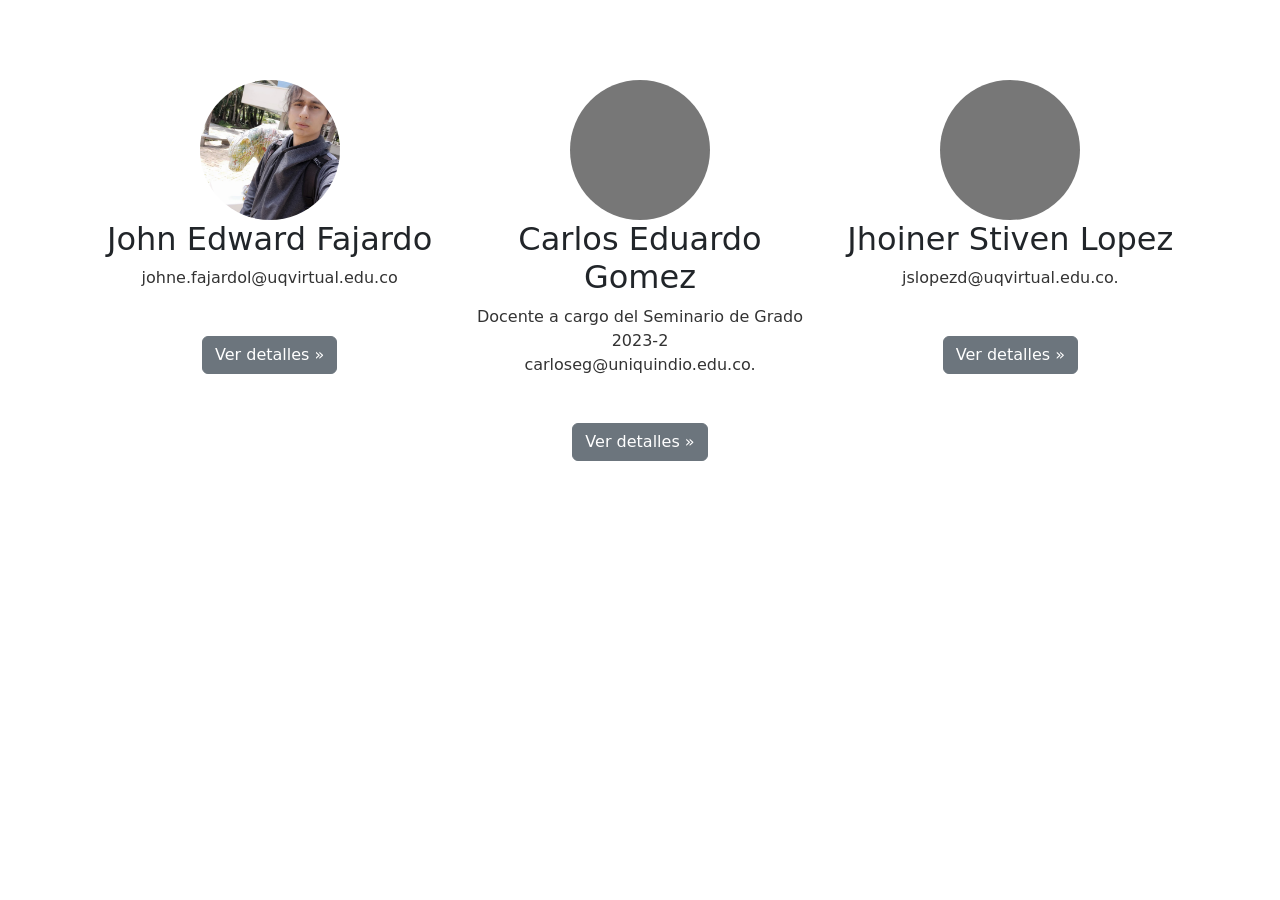
==== templates/aboutUs.html @ 9b59d9a1 "first commit" ====
<!DOCTYPE html>
<html>
  <head>
    <title>About Us</title>
    <link rel="stylesheet" href="/static/bootstrap/css/bootstrap.min.css" />
    <script src="/static/bootstrap/js/bootstrap.min.js"></script>
    <link rel="stylesheet" type="text/css" href="/static/style.css" />
    <link rel="stylesheet" type="text/css" href="/static/styleNavbar.css" />
  </head>

  <body style="height: 100vh">
    <div class="container marketing">
      <!-- Three columns of text below the carousel -->
      <div class="row" style="margin-top: 80px">
        <div class="col-lg-4 text-center">
          <img
            class="rounded-circle"
            src="/static/images/aboutUs/Edward.jpg"
            alt="Generic placeholder image"
            width="140"
            height="140"
          />
          <h2>John Edward Fajardo</h2>
          <p>johne.fajardol@uqvirtual.edu.co</p>
          <p>
            <a class="btn btn-secondary" href="#" role="button"
              >Ver detalles »</a
            >
          </p>
        </div>
        <!-- /.col-lg-4 -->

        <div class="col-lg-4 text-center">
          <img
            class="rounded-circle"
            src="[data-uri]"
            alt="Generic placeholder image"
            width="140"
            height="140"
          />
          <h2>Carlos Eduardo Gomez</h2>
          <p>
            Docente a cargo del Seminario de Grado 2023-2<br />carloseg@uniquindio.edu.co.
          </p>
          <p>
            <a class="btn btn-secondary" href="#" role="button"
              >Ver detalles »</a
            >
          </p>
        </div>
        <!-- /.col-lg-4 -->

        <div class="col-lg-4 text-center">
          <img
            class="rounded-circle"
            src="[data-uri]"
            alt="Generic placeholder image"
            width="140"
            height="140"
          />
          <h2>Jhoiner Stiven Lopez</h2>
          <p>jslopezd@uqvirtual.edu.co.</p>
          <p>
            <a class="btn btn-secondary" href="#" role="button"
              >Ver detalles »</a
            >
          </p>
        </div>
        <!-- /.col-lg-4 -->
      </div>
      <!-- /.row -->
    </div>
  </body>
</html>
---- static/style.css ----
/* Estilo para el contenedor principal */
.container {
    display: flex;
    justify-content: center; /* Centra horizontalmente el contenido */
    align-items: center; /* Centra verticalmente el contenido */
}

/* Estilo para el contenedor de contenido centrado */
.center-content {
    display: flex;
    align-items: center; /* Centra el contenido verticalmente en el contenedor de contenido */
    padding: 20px;
    border-radius: 10px;
}

/* Estilos para la ventana emergente */
.ventana-emergente {
    display: none; /* Inicialmente oculta la ventana emergente */
    position: fixed;
    top: 50%;
    left: 50%;
    transform: translate(-50%, -50%);
    background-color: #fff;
    padding: 20px;
    border: 1px solid #ccc;
    box-shadow: 0 0 10px rgba(0, 0, 0, 0.2);
    z-index: 1000; /* Asegura que la ventana emergente esté por encima de otros elementos */
    max-width: 400px;
}

/* Estilo para el botón de cerrar */
.ventana-emergente button {
    background-color: #f44336;
    color: #fff;
    border: none;
    padding: 10px 20px;
    cursor: pointer;
    float: right;
    margin-top: 10px;
}

label {
    margin-top: 20px;
    margin-left: 10px;
    margin-right: 10px;
}

a {
    margin-top: 30px;
    margin-left: 10px;
    margin-right: 10px;
}

b {
    margin-left: 10px;
    margin-right: 10px;
}

.centrar-botones {
    display: flex;
    justify-content: center;
    align-items: center;
    justify-content: center;
    margin: 30px;
}

/* Estilos para el botón */
.button {
    margin-top: 30px; /* Espacio encima del botón */
}

.button-column {
    white-space: nowrap;
    display: flex;
}

.button-column button {
    margin-right: 5px;
}
/* Estilo para el formulario */
form {
    border: 1px solid #ccc; /* Borde del formulario */
    padding: 20px; /* Espaciado interno del formulario */
    border-radius: 10px; /* Borde redondeado */
}

/* Estilo para la imagen a la derecha */
.image-container {
    float: right; /* Posiciona a la derecha */
    width: 30%; /* Ancho de la imagen */
}

.centre-tittle {
    text-align: center;
}

.container-page {
    display: flex; /* Utiliza el modelo de caja flexible para distribuir el espacio verticalmente */
    height: 100vh; /* Establece la altura de la div al 100% del alto de la ventana del navegador */
}

iframe {
    height: 100%; /* Establece la altura de los iframes al 100% del contenedor padre (.container-page) */
}

/* Estilo para el contenido principal */
.content {
    margin: 30px;
}

/* Estilos para el contenido principal */
.content {
    padding: 20px;
}

h1, p {
    color: #333;
}

table {
    border-collapse: separate;
    border-spacing: 10px; /* Ajusta el valor según tu preferencia */
}
th, td {
    padding: 10px; /* Añade espacio interno en las celdas según tu preferencia */
}

.estado-apagado {
    color: #e06666ff;
}
.estado-encendido {
    color: #93c47dff;
}

#alert-container {
    position: fixed;
    top: 50%;
    left: 50%;
    transform: translate(-50%, -50%);
    display: none;
    z-index: 9999;
}

#alert-message {
    text-align: center;
    width: 300px;
    margin: 0 auto;
}

.image-container {
    display: flex;
    flex-direction: column;
    align-items: center;
  }
  
  .grid-image {
    align-self: center;
    margin-top: 20px;
  }
  
  .icon-image {
    align-self: center;
  }
---- static/styleNavbar.css ----
.navbar {
    background-color: #1b212cff;
    color: #fff;
    padding: 10px;
    display: flex;
    align-content: center;
    justify-content: space-between; /* Distribuye los elementos a ambos lados */     
}

.navbar-right {
    margin-left: auto;
    display: flex;
    align-items: center;
}

.custom-link {
    font-weight: bold; /* Hace que el texto sea negrilla */
    font-size: 25px; /* Tamaño de fuente personalizado */
    color: #fff; /* Color del texto (blanco) */
    text-decoration: none; /* Quita el subrayado de los enlaces */
    margin-left: -20px!important; /* Margen izquierdo entre el ícono y el enlace */
}

.navbar ul {
    list-style: none; /* Quita los puntos de lista predeterminados */
    display: flex; /* Convierte la lista en un contenedor flex */
    align-items: center; /* Centra verticalmente los elementos */
    margin: 0; /* Elimina el margen predeterminado de la lista */
    padding: 0; /* Elimina el relleno predeterminado de la lista */
}

.navbar li {
    margin-right: 20px; /* Margen derecho entre elementos de la lista */
    margin-left: 20px; /* Margen izquierdo entre elementos de la lista */
    list-style: none; /* Quita los puntos de lista predeterminados */
}

.navbar a {
    text-decoration: none; /* Quita el subrayado de los enlaces */
    color: #fff; /* Color del texto (blanco) */
    margin-left: 20px; /* Espacio entre elementos de la lista */
}

/* Estilo para el ícono */
.navbar img {
    margin-right: 10px; /* Margen derecho entre el ícono y el enlace */
}

.img-bar{
    border-radius: 50px;
    width: 5em;
    margin-left: 20px;
}

/* Estilos para el botón "Cerrar sesión" */
.logout-button {
    text-decoration: none;
    color: white;
    font-weight: bold;
    background-color: #1b212cff; /* Color de fondo de la barra de navegación */
    border: 2px solid white; /* Contorno blanco */
    border-radius: 10px; /* Esquinas redondeadas */
    padding: 5px 15px; /* Espaciado interno del botón */
    cursor: pointer; /* Cambia el cursor al pasar el mouse sobre el botón */
    /* Otros estilos de tu elección */
}

.logout-button:hover {
    background-color: white; /* Cambia el color de fondo al pasar el mouse sobre el botón */
    color: #1b212cff; /* Cambia el color del texto al pasar el mouse sobre el botón */
}
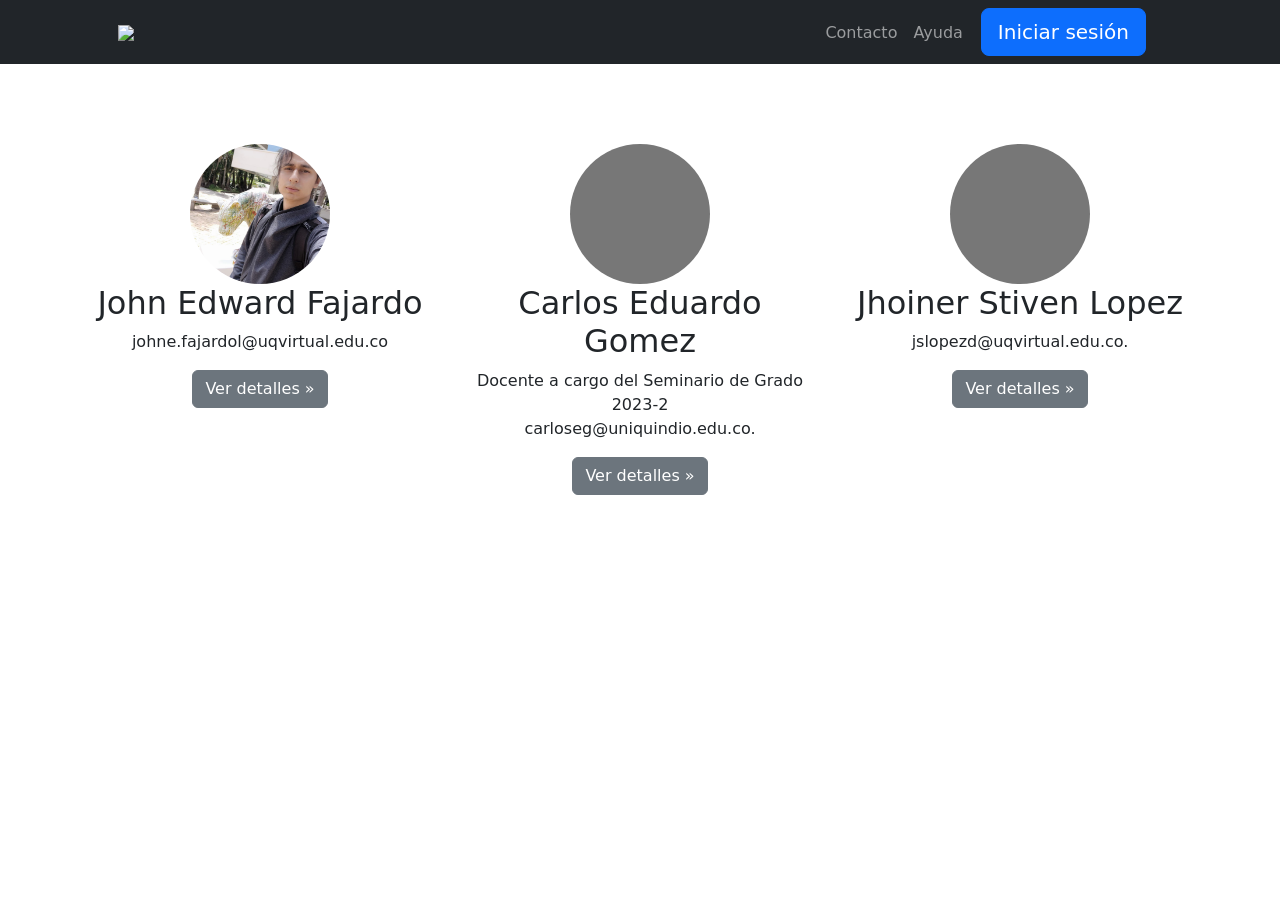
==== commit 3b0fa4a7: "Adaptacion de plantilla ayuda y contacto, modificacion caracteristicas catalogo" ====
--- a/templates/aboutUs.html
+++ b/templates/aboutUs.html
@@ -1,14 +1,36 @@
 <!DOCTYPE html>
 <html>
-  <head>
+  <head>        <meta charset="utf-8" />
+    <meta name="viewport" content="width=device-width, initial-scale=1, shrink-to-fit=no" />
+    <meta name="description" content="" />
+    <meta name="author" content="" />
+    <!-- Favicon-->
+    <link rel="icon" type="image/x-icon" href="/static/images/icon.png" />
+    <!-- Bootstrap icons-->
+    <link href="https://cdn.jsdelivr.net/npm/bootstrap-icons@1.4.1/font/bootstrap-icons.css" rel="stylesheet" />
+    <!-- Core theme CSS (includes Bootstrap)-->
+    <link href="/static/styles.css" rel="stylesheet" /> 
     <title>About Us</title>
-    <link rel="stylesheet" href="/static/bootstrap/css/bootstrap.min.css" />
-    <script src="/static/bootstrap/js/bootstrap.min.js"></script>
-    <link rel="stylesheet" type="text/css" href="/static/style.css" />
-    <link rel="stylesheet" type="text/css" href="/static/styleNavbar.css" />
   </head>
 
   <body style="height: 100vh">
+    <!-- Responsive navbar-->
+    <nav class="navbar navbar-expand-lg navbar-dark bg-dark">
+      <div class="container px-5">             
+        <a href="/templates/index.html">
+            <img class="icon-image" style="width: 250px;" src="/static/images/Imagen3.png">        
+        </a>                                  
+        
+        <button class="navbar-toggler" type="button" data-bs-toggle="collapse" data-bs-target="#navbarSupportedContent" aria-controls="navbarSupportedContent" aria-expanded="false" aria-label="Toggle navigation"><span class="navbar-toggler-icon"></span></button>
+        <div class="collapse navbar-collapse" id="navbarSupportedContent">                                        
+            <ul class="navbar-nav ms-auto mb-2 mb-lg-0">   
+                <li class="nav-item"><a class="nav-link" href="/templates/aboutUs.html" style="margin-top: 5px;">Contacto</a></li>
+                <li class="nav-item"><a class="nav-link" href="/templates/helpCenter.html" style="margin-right: 10px;margin-top: 5px;">Ayuda</a></li>                    
+                <li class="nav-item"><a class="btn btn-primary btn-lg px-3 me-sm-3" href="/templates/login.html">Iniciar sesión</a></li>                                             
+            </ul>
+        </div>
+      </div>
+    </nav>
     <div class="container marketing">
       <!-- Three columns of text below the carousel -->
       <div class="row" style="margin-top: 80px">
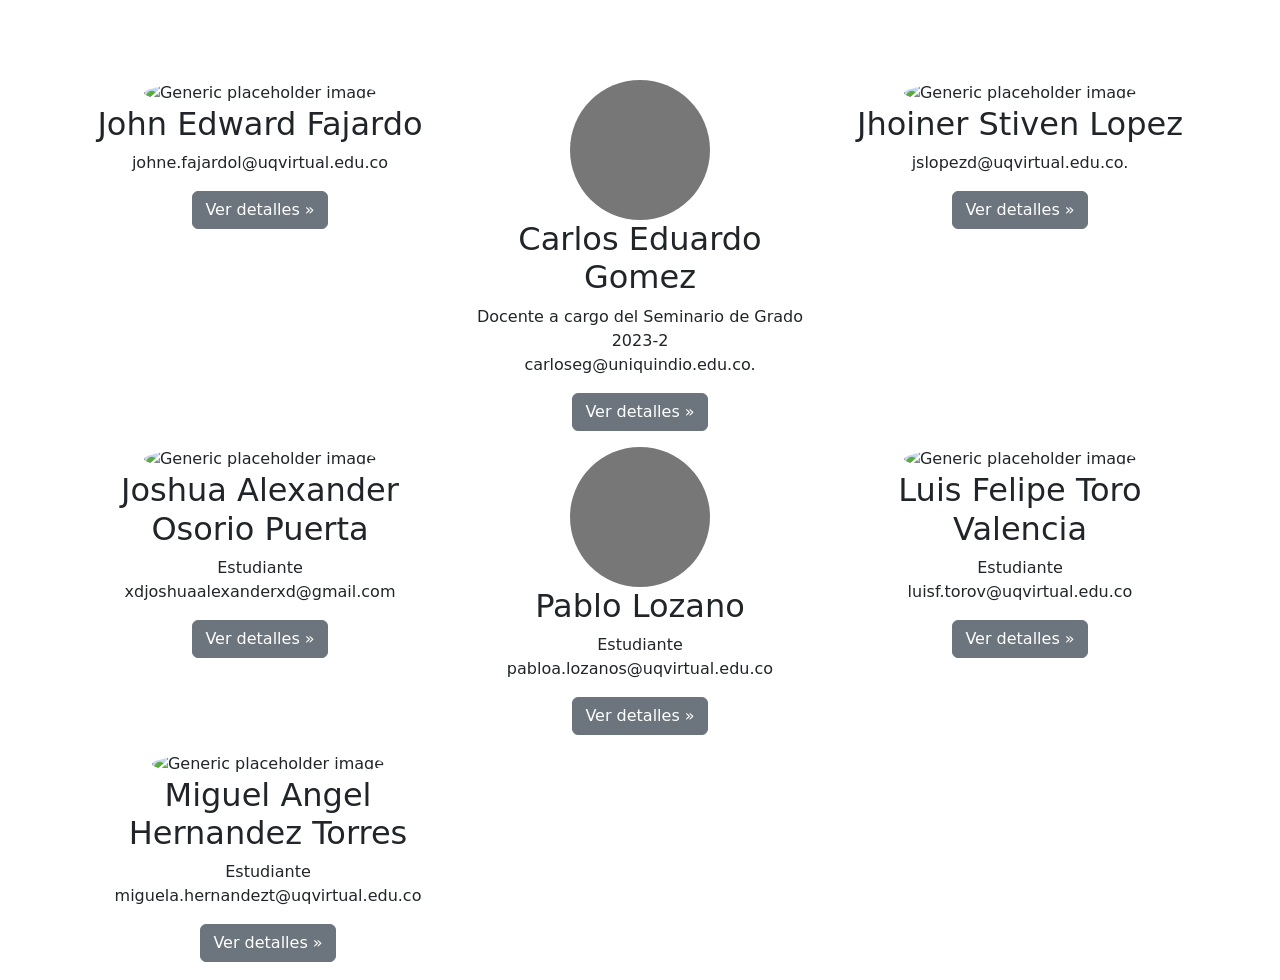
==== commit 08718ad5: "ajustes interfaz" ====
--- a/templates/aboutUs.html
+++ b/templates/aboutUs.html
@@ -14,30 +14,13 @@
   </head>
 
   <body style="height: 100vh">
-    <!-- Responsive navbar-->
-    <nav class="navbar navbar-expand-lg navbar-dark bg-dark">
-      <div class="container px-5">             
-        <a href="/templates/index.html">
-            <img class="icon-image" style="width: 250px;" src="/static/images/Imagen3.png">        
-        </a>                                  
-        
-        <button class="navbar-toggler" type="button" data-bs-toggle="collapse" data-bs-target="#navbarSupportedContent" aria-controls="navbarSupportedContent" aria-expanded="false" aria-label="Toggle navigation"><span class="navbar-toggler-icon"></span></button>
-        <div class="collapse navbar-collapse" id="navbarSupportedContent">                                        
-            <ul class="navbar-nav ms-auto mb-2 mb-lg-0">   
-                <li class="nav-item"><a class="nav-link" href="/templates/aboutUs.html" style="margin-top: 5px;">Contacto</a></li>
-                <li class="nav-item"><a class="nav-link" href="/templates/helpCenter.html" style="margin-right: 10px;margin-top: 5px;">Ayuda</a></li>                    
-                <li class="nav-item"><a class="btn btn-primary btn-lg px-3 me-sm-3" href="/templates/login.html">Iniciar sesión</a></li>                                             
-            </ul>
-        </div>
-      </div>
-    </nav>
     <div class="container marketing">
       <!-- Three columns of text below the carousel -->
       <div class="row" style="margin-top: 80px">
         <div class="col-lg-4 text-center">
           <img
             class="rounded-circle"
-            src="/static/images/aboutUs/Edward.jpg"
+            src="https://media.licdn.com/dms/image/D4E35AQEDyKfJWgrVsw/profile-framedphoto-shrink_800_800/0/1699376856036?e=1717977600&v=beta&t=ffqDef6oH9P6pRzsI8zegY7xsD-yrfQWQEtyRxI4vu8"
             alt="Generic placeholder image"
             width="140"
             height="140"
@@ -45,7 +28,7 @@
           <h2>John Edward Fajardo</h2>
           <p>johne.fajardol@uqvirtual.edu.co</p>
           <p>
-            <a class="btn btn-secondary" href="#" role="button"
+            <a class="btn btn-secondary" href="https://www.linkedin.com/in/john-edward-fajardo-londo%C3%B1o-44883a295/" role="button"
               >Ver detalles »</a
             >
           </p>
@@ -65,6 +48,68 @@
             Docente a cargo del Seminario de Grado 2023-2<br />carloseg@uniquindio.edu.co.
           </p>
           <p>
+            <a class="btn btn-secondary" href="https://scienti.minciencias.gov.co/cvlac/visualizador/generarCurriculoCv.do?cod_rh=0001343801" role="button"
+              >Ver detalles »</a
+            >
+          </p>
+        </div>
+        <!-- /.col-lg-4 -->
+
+        <div class="col-lg-4 text-center">
+          <img
+            class="rounded-circle"
+            src="https://media.licdn.com/dms/image/D4E03AQH0u6jN9zS3mA/profile-displayphoto-shrink_800_800/0/1702566009983?e=1723075200&v=beta&t=kHzuyDDzN9cWq-PnrEjwUM7t-uWu5eRfE56MBTZWskI"
+            alt="Generic placeholder image"
+            width="140"
+            height="140"
+          />
+          <h2>Jhoiner Stiven Lopez</h2>
+          <p>jslopezd@uqvirtual.edu.co.</p>
+          <p>
+            <a class="btn btn-secondary" href="https://www.linkedin.com/in/jhostil/" role="button"
+              >Ver detalles »</a
+            >
+          </p>
+        </div>
+        <!-- /.col-lg-4 -->
+
+        <div class="col-lg-4 text-center">
+          <img
+            class="rounded-circle"
+            src="https://media.licdn.com/dms/image/D4E03AQHcOGwY1ctzHg/profile-displayphoto-shrink_800_800/0/1702674177368?e=1723075200&v=beta&t=7aKeZu_GX7dNrzwhEID-REDXWlu5MsSX-QiyHsoolGE"
+            alt="Generic placeholder image"
+            width="140"
+            height="140"
+          />
+          <h2>Joshua Alexander Osorio Puerta</h2>
+          <p>
+            Estudiante
+            <br/>
+            xdjoshuaalexanderxd@gmail.com
+          </p>
+          <p>
+            <a class="btn btn-secondary" href="https://www.linkedin.com/in/joshuaosoriopuerta" role="button"
+              >Ver detalles »</a
+            >
+          </p>
+        </div>
+                <!-- /.col-lg-4 -->
+
+        <div class="col-lg-4 text-center">
+          <img
+            class="rounded-circle"
+            src="[data-uri]"
+            alt="Generic placeholder image"
+            width="140"
+            height="140"
+          />
+          <h2>Pablo Lozano</h2>
+          <p>
+            Estudiante
+            <br/>
+            pabloa.lozanos@uqvirtual.edu.co
+          </p>
+          <p>
             <a class="btn btn-secondary" href="#" role="button"
               >Ver detalles »</a
             >
@@ -75,20 +120,46 @@
         <div class="col-lg-4 text-center">
           <img
             class="rounded-circle"
-            src="[data-uri]"
+            src="https://media.licdn.com/dms/image/D4D03AQF8tCDGm4CfHg/profile-displayphoto-shrink_800_800/0/1679171083361?e=1723075200&v=beta&t=tjKZxgXOkRZKcqFHRx08i68cjG8hU0lWwFza59dYBRU"
             alt="Generic placeholder image"
             width="140"
             height="140"
           />
-          <h2>Jhoiner Stiven Lopez</h2>
-          <p>jslopezd@uqvirtual.edu.co.</p>
+          <h2>Luis Felipe Toro Valencia</h2>
           <p>
-            <a class="btn btn-secondary" href="#" role="button"
+            Estudiante
+            <br/>
+            luisf.torov@uqvirtual.edu.co
+          </p>
+          <p>
+            <a class="btn btn-secondary" href="https://www.linkedin.com/in/luis-felipe-toro-valencia-8abb54265/" role="button"
               >Ver detalles »</a
             >
           </p>
         </div>
+      </div>
         <!-- /.col-lg-4 -->
+
+        <div class="col-lg-4 text-center">
+          <img
+            class="rounded-circle"
+            src="https://media.licdn.com/dms/image/D4E35AQF7bJIZ-tPuow/profile-framedphoto-shrink_800_800/0/1684597016741?e=1717981200&v=beta&t=ipZZpDcIE4GRBX_qZHvv64ILDn0qCVxPaDJGYXx-7H0"
+            alt="Generic placeholder image"
+            width="140"
+            height="140"
+          />
+          <h2>Miguel Angel Hernandez Torres</h2>
+          <p>
+            Estudiante
+            <br/>
+            miguela.hernandezt@uqvirtual.edu.co
+          </p>
+          <p>
+            <a class="btn btn-secondary" href="https://www.linkedin.com/in/miguel-angel-hernandez-torres-414214221/" role="button"
+              >Ver detalles »</a
+            >
+          </p>
+        </div>
       </div>
       <!-- /.row -->
     </div>
